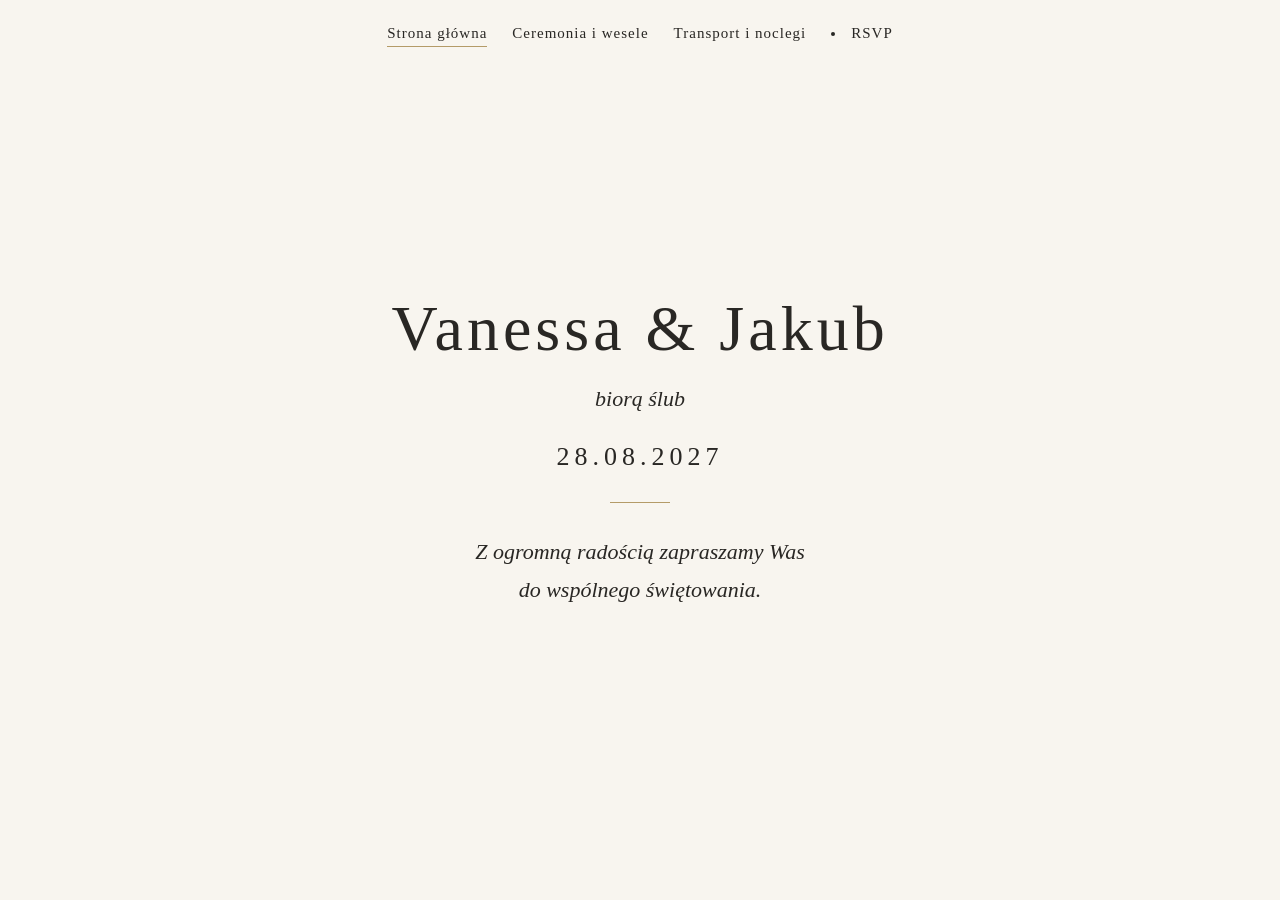
==== index.html @ fadaa8fa "Update index.html" ====
<!DOCTYPE html>
<html lang="pl">
<head>
  
    <meta charset="UTF-8">
    <meta name="viewport" content="width=device-width, initial-scale=1.0">
    <title>Vanessa &amp; Jakub | Biorą ślub!</title>

    <style>
        body {
            margin: 0;
            min-height: 100vh;
            display: flex;
            justify-content: center;
            align-items: center;
            background: #f8f5ef;
            color: #292724;
            font-family: Georgia, serif;
            text-align: center;
        }

        .menu {
            position: fixed;
            top: 25px;
            left: 0;
            right: 0;
            display: flex;
            justify-content: center;
            gap: 25px;
            font-size: 15px;
            letter-spacing: 1px;
        }

        .menu a {
            color: #292724;
            text-decoration: none;
            border-bottom: 1px solid transparent;
            padding-bottom: 4px;
        }

        .menu a:hover,
        .menu a.active {
            border-bottom-color: #b49b68;
        }

        .welcome {
            padding: 40px;
        }

        .names {
            margin: 0;
            font-size: 64px;
            font-weight: normal;
            letter-spacing: 4px;
        }

        .subtitle {
            margin-top: 20px;
            font-size: 22px;
            font-style: italic;
        }

        .date {
            margin-top: 30px;
            font-size: 26px;
            letter-spacing: 5px;
        }

        .message {
            margin: 20px auto 0;
            max-width: 500px;
            font-size: 22px;
            font-style: italic;
            line-height: 1.7;
        }

        .line {
            width: 60px;
            height: 1px;
            margin: 30px auto;
            background: #b49b68;
        }

        @media (max-width: 600px) {
            .menu {
                top: 18px;
                gap: 15px;
                font-size: 12px;
            }

            .welcome {
                padding: 30px 20px;
            }

            .names {
                font-size: 42px;
                letter-spacing: 2px;
            }

            .date {
                font-size: 21px;
                letter-spacing: 3px;
            }

            .subtitle,
            .message {
                font-size: 20px;
            }
        }
    </style>
</head>

<body>
    <nav class="menu">
        <a href="index.html" class="active">Strona główna</a>
        <a href="ceremonia-wesele.html">Ceremonia i wesele</a>
       <a href="transport-i-noclegi.html">Transport i noclegi</a>
      <li><a href="rsvp.html">RSVP</a></li>
    </nav>

    <main class="welcome">
        <h1 class="names">Vanessa &amp; Jakub</h1>

        <p class="subtitle">biorą ślub</p>

        <p class="date">28.08.2027</p>

        <div class="line"></div>

        <p class="message">
            Z ogromną radością zapraszamy Was<br>
            do wspólnego świętowania.
        </p>
    </main>
</body>
</html>
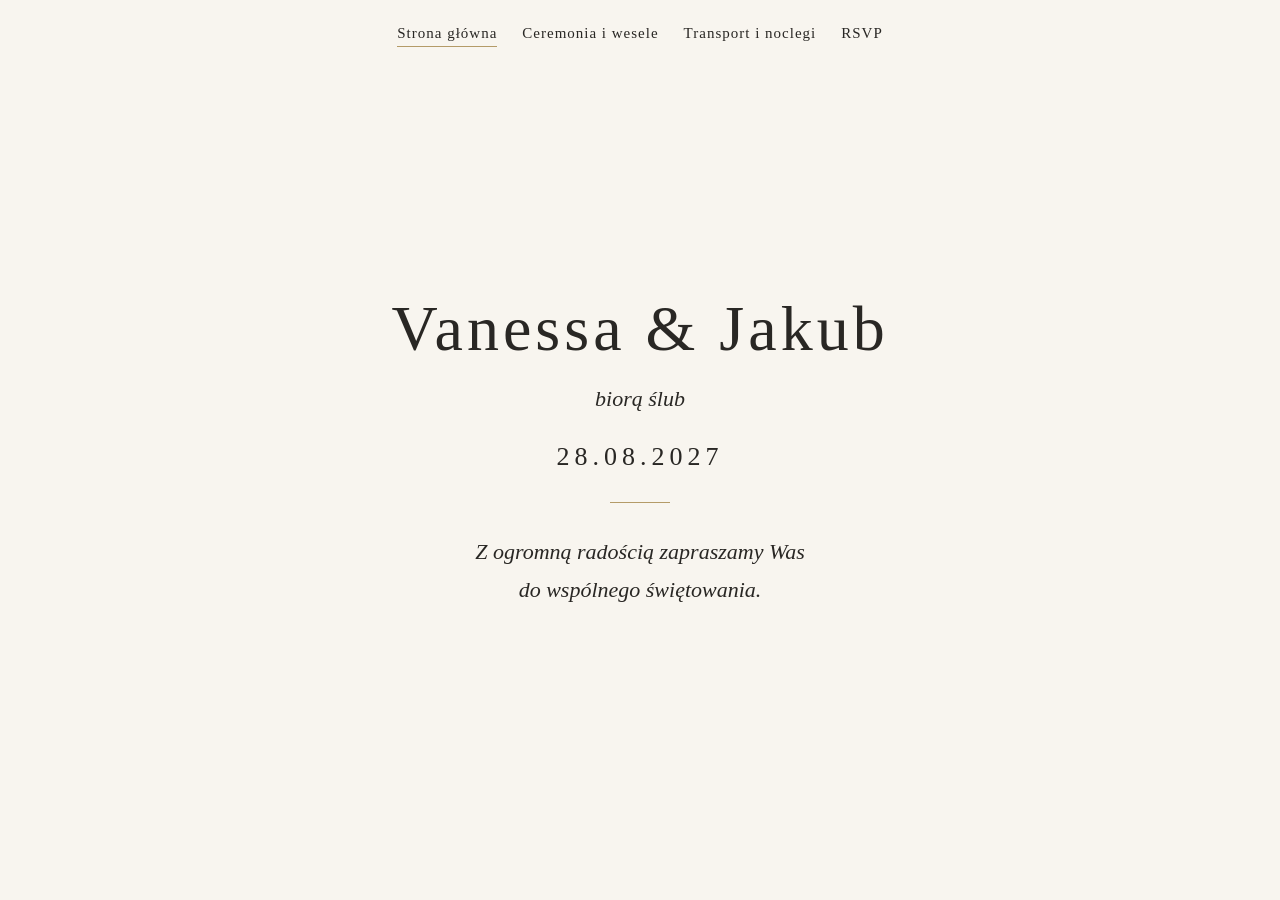
==== commit 8d893b75: "Refactor HTML structure and link stylesheet" ====
--- a/index.html
+++ b/index.html
@@ -1,129 +1,38 @@
 <!DOCTYPE html>
 <html lang="pl">
+
 <head>
-  
     <meta charset="UTF-8">
     <meta name="viewport" content="width=device-width, initial-scale=1.0">
-    <title>Vanessa &amp; Jakub | Biorą ślub!</title>
 
-    <style>
-        body {
-            margin: 0;
-            min-height: 100vh;
-            display: flex;
-            justify-content: center;
-            align-items: center;
-            background: #f8f5ef;
-            color: #292724;
-            font-family: Georgia, serif;
-            text-align: center;
-        }
+    <title>Vanessa & Jakub | Biorą ślub!</title>
 
-        .menu {
-            position: fixed;
-            top: 25px;
-            left: 0;
-            right: 0;
-            display: flex;
-            justify-content: center;
-            gap: 25px;
-            font-size: 15px;
-            letter-spacing: 1px;
-        }
-
-        .menu a {
-            color: #292724;
-            text-decoration: none;
-            border-bottom: 1px solid transparent;
-            padding-bottom: 4px;
-        }
-
-        .menu a:hover,
-        .menu a.active {
-            border-bottom-color: #b49b68;
-        }
-
-        .welcome {
-            padding: 40px;
-        }
-
-        .names {
-            margin: 0;
-            font-size: 64px;
-            font-weight: normal;
-            letter-spacing: 4px;
-        }
-
-        .subtitle {
-            margin-top: 20px;
-            font-size: 22px;
-            font-style: italic;
-        }
-
-        .date {
-            margin-top: 30px;
-            font-size: 26px;
-            letter-spacing: 5px;
-        }
-
-        .message {
-            margin: 20px auto 0;
-            max-width: 500px;
-            font-size: 22px;
-            font-style: italic;
-            line-height: 1.7;
-        }
-
-        .line {
-            width: 60px;
-            height: 1px;
-            margin: 30px auto;
-            background: #b49b68;
-        }
-
-        @media (max-width: 600px) {
-            .menu {
-                top: 18px;
-                gap: 15px;
-                font-size: 12px;
-            }
-
-            .welcome {
-                padding: 30px 20px;
-            }
-
-            .names {
-                font-size: 42px;
-                letter-spacing: 2px;
-            }
-
-            .date {
-                font-size: 21px;
-                letter-spacing: 3px;
-            }
-
-            .subtitle,
-            .message {
-                font-size: 20px;
-            }
-        }
-    </style>
+    <link rel="stylesheet" href="style.css">
 </head>
 
-<body>
+<body class="home-page">
+
     <nav class="menu">
         <a href="index.html" class="active">Strona główna</a>
         <a href="ceremonia-wesele.html">Ceremonia i wesele</a>
-       <a href="transport-i-noclegi.html">Transport i noclegi</a>
-      <li><a href="rsvp.html">RSVP</a></li>
+        <a href="transport-i-noclegi.html">Transport i noclegi</a>
+        <a href="rsvp.html">RSVP</a>
     </nav>
 
+
     <main class="welcome">
-        <h1 class="names">Vanessa &amp; Jakub</h1>
 
-        <p class="subtitle">biorą ślub</p>
+        <h1 class="names">
+            Vanessa & Jakub
+        </h1>
 
-        <p class="date">28.08.2027</p>
+        <p class="subtitle">
+            biorą ślub
+        </p>
+
+        <p class="date">
+            28.08.2027
+        </p>
 
         <div class="line"></div>
 
@@ -131,6 +40,8 @@
             Z ogromną radością zapraszamy Was<br>
             do wspólnego świętowania.
         </p>
+
     </main>
+
 </body>
 </html>
--- a/style.css
+++ b/style.css
@@ -0,0 +1,375 @@
+/* =========================
+   USTAWIENIA GŁÓWNE
+   ========================= */
+
+* {
+    box-sizing: border-box;
+}
+
+body {
+    margin: 0;
+    min-height: 100vh;
+    background: #f8f5ef;
+    color: #292724;
+    font-family: Georgia, serif;
+}
+
+
+/* =========================
+   MENU
+   ========================= */
+
+.menu {
+    position: fixed;
+    top: 25px;
+    left: 0;
+    right: 0;
+
+    display: flex;
+    justify-content: center;
+    align-items: center;
+    gap: 25px;
+
+    font-size: 15px;
+    letter-spacing: 1px;
+
+    z-index: 100;
+}
+
+.menu a {
+    color: #292724;
+    text-decoration: none;
+
+    border-bottom: 1px solid transparent;
+
+    padding-bottom: 4px;
+
+    transition: border-color 0.2s ease;
+}
+
+.menu a:hover,
+.menu a.active {
+    border-bottom-color: #b49b68;
+}
+
+
+/* =========================
+   STRONA GŁÓWNA
+   ========================= */
+
+.home-page {
+    min-height: 100vh;
+
+    display: flex;
+    justify-content: center;
+    align-items: center;
+
+    text-align: center;
+}
+
+.welcome {
+    padding: 40px;
+}
+
+.names {
+    margin: 0;
+
+    font-size: 64px;
+    font-weight: normal;
+    letter-spacing: 4px;
+}
+
+.subtitle {
+    margin-top: 20px;
+
+    font-size: 22px;
+    font-style: italic;
+}
+
+.date {
+    margin-top: 30px;
+
+    font-size: 26px;
+    letter-spacing: 5px;
+}
+
+.message {
+    margin: 20px auto 0;
+
+    max-width: 500px;
+
+    font-size: 22px;
+    font-style: italic;
+    line-height: 1.7;
+}
+
+.line {
+    width: 60px;
+    height: 1px;
+
+    margin: 30px auto;
+
+    background: #b49b68;
+}
+
+
+/* =========================
+   WSPÓLNY UKŁAD PODSTRON
+   ========================= */
+
+.page {
+    min-height: 100vh;
+
+    padding: 120px 25px 70px;
+
+    text-align: center;
+}
+
+.content {
+    max-width: 850px;
+
+    margin: 0 auto;
+}
+
+.page-title {
+    margin: 0;
+
+    font-size: 44px;
+    font-weight: normal;
+    letter-spacing: 2px;
+}
+
+.page-subtitle {
+    margin-top: 15px;
+
+    font-size: 19px;
+    font-style: italic;
+
+    line-height: 1.7;
+}
+
+.gold-line {
+    width: 60px;
+    height: 1px;
+
+    margin: 30px auto 40px;
+
+    background: #b49b68;
+}
+
+
+/* =========================
+   SEKCJE
+   ========================= */
+
+.section {
+    margin: 45px auto;
+}
+
+.section h2 {
+    margin-bottom: 15px;
+
+    font-size: 27px;
+    font-weight: normal;
+    letter-spacing: 1px;
+}
+
+.section p {
+    max-width: 650px;
+
+    margin: 10px auto;
+
+    font-size: 18px;
+    line-height: 1.8;
+}
+
+
+/* =========================
+   KARTY / INFORMACJE
+   ========================= */
+
+.info-box {
+    max-width: 650px;
+
+    margin: 25px auto;
+    padding: 25px;
+
+    border: 1px solid #ded7c9;
+
+    background: rgba(255, 255, 255, 0.25);
+}
+
+.info-box h3 {
+    margin-top: 0;
+
+    font-size: 21px;
+    font-weight: normal;
+}
+
+.info-box p {
+    margin-bottom: 0;
+}
+
+
+/* =========================
+   LINKI NA PODSTRONACH
+   ========================= */
+
+.content a {
+    color: #292724;
+
+    text-decoration: none;
+
+    border-bottom: 1px solid #b49b68;
+}
+
+.content a:hover {
+    color: #8e784e;
+}
+
+
+/* =========================
+   RSVP
+   ========================= */
+
+.rsvp-form {
+    max-width: 600px;
+
+    margin: 0 auto;
+
+    text-align: left;
+}
+
+.rsvp-form label {
+    display: block;
+
+    margin-top: 20px;
+    margin-bottom: 7px;
+
+    font-size: 16px;
+}
+
+.rsvp-form input,
+.rsvp-form textarea,
+.rsvp-form select {
+    width: 100%;
+
+    padding: 12px;
+
+    border: 1px solid #d5cdbf;
+    border-radius: 0;
+
+    background: #fffdf9;
+
+    color: #292724;
+
+    font-family: Georgia, serif;
+    font-size: 16px;
+}
+
+.rsvp-form textarea {
+    min-height: 120px;
+
+    resize: vertical;
+}
+
+.rsvp-form button {
+    display: block;
+
+    margin: 30px auto 0;
+
+    padding: 12px 30px;
+
+    border: 1px solid #b49b68;
+
+    background: transparent;
+
+    color: #292724;
+
+    font-family: Georgia, serif;
+    font-size: 16px;
+
+    cursor: pointer;
+
+    transition: 0.2s ease;
+}
+
+.rsvp-form button:hover {
+    background: #b49b68;
+    color: #fff;
+}
+
+
+/* =========================
+   ZDJĘCIA
+   ========================= */
+
+.photo {
+    width: 100%;
+    max-width: 700px;
+
+    display: block;
+
+    margin: 30px auto;
+
+    height: auto;
+}
+
+
+/* =========================
+   TELEFONY
+   ========================= */
+
+@media (max-width: 600px) {
+
+    .menu {
+        top: 18px;
+
+        gap: 12px;
+
+        padding: 0 10px;
+
+        font-size: 11px;
+
+        letter-spacing: 0.5px;
+    }
+
+    .page {
+        padding: 105px 20px 50px;
+    }
+
+    .welcome {
+        padding: 30px 20px;
+    }
+
+    .names {
+        font-size: 42px;
+        letter-spacing: 2px;
+    }
+
+    .date {
+        font-size: 21px;
+        letter-spacing: 3px;
+    }
+
+    .subtitle,
+    .message {
+        font-size: 20px;
+    }
+
+    .page-title {
+        font-size: 34px;
+    }
+
+    .page-subtitle {
+        font-size: 17px;
+    }
+
+    .section h2 {
+        font-size: 24px;
+    }
+
+    .section p {
+        font-size: 17px;
+    }
+}
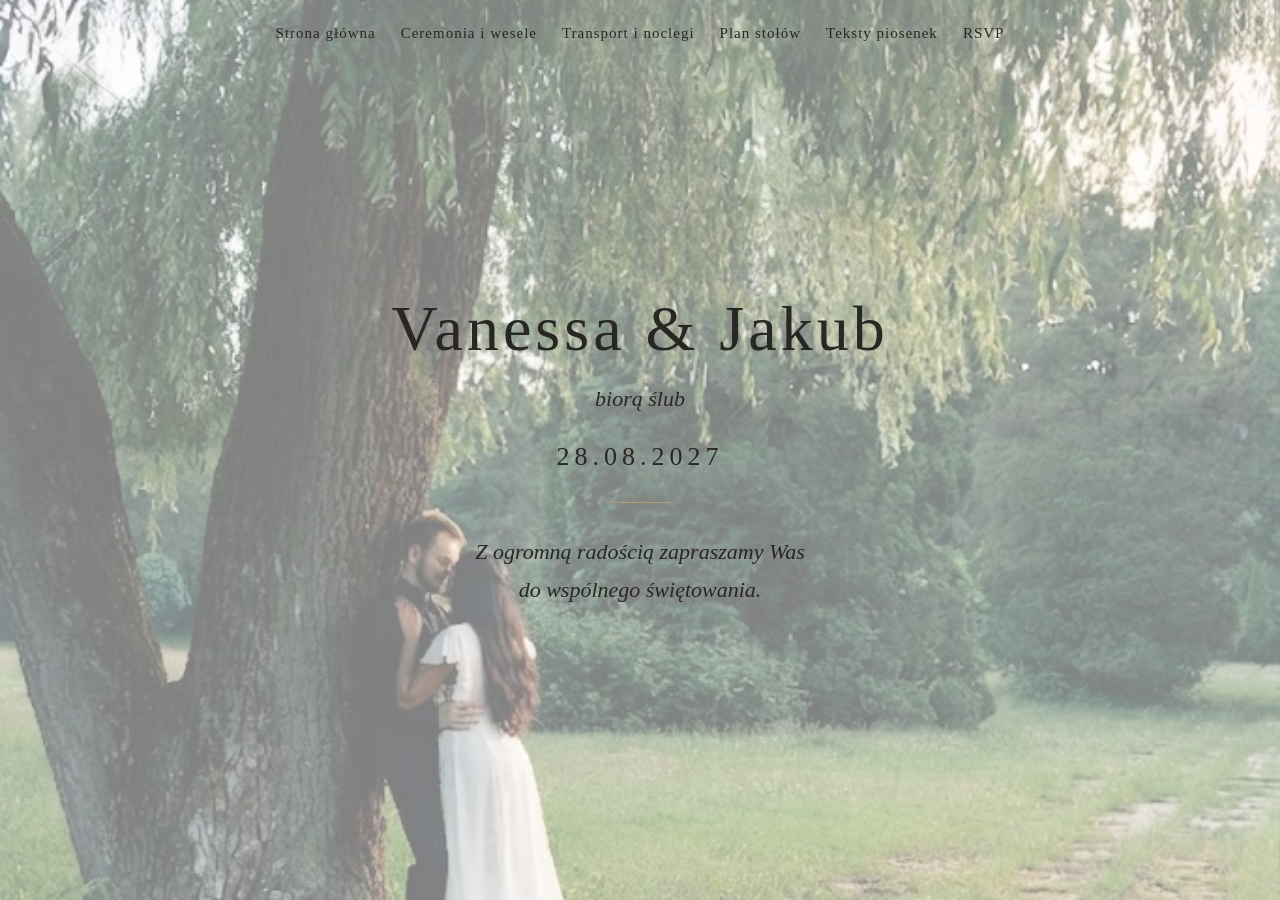
==== commit d6e0a8bc: "Update index.html" ====
--- a/index.html
+++ b/index.html
@@ -12,12 +12,14 @@
 
 <body class="home-page">
 
-    <nav class="menu">
-        <a href="index.html" class="active">Strona główna</a>
-        <a href="ceremonia-wesele.html">Ceremonia i wesele</a>
-        <a href="transport-i-noclegi.html">Transport i noclegi</a>
-        <a href="rsvp.html">RSVP</a>
-    </nav>
+   <nav class="menu">
+    <a href="index.html">Strona główna</a>
+    <a href="ceremonia-wesele.html">Ceremonia i wesele</a>
+    <a href="transport-i-noclegi.html">Transport i noclegi</a>
+    <a href="plan-stolow.html">Plan stołów</a>
+    <a href="teksty-piosenek.html">Teksty piosenek</a>
+    <a href="rsvp.html">RSVP</a>
+</nav>
 
 
     <main class="welcome">
--- a/style.css
+++ b/style.css
@@ -1,3 +1,5 @@
+/* =========================
+CSS
 /* =========================
    USTAWIENIA GŁÓWNE
    ========================= */
@@ -12,6 +14,21 @@
     background: #f8f5ef;
     color: #292724;
     font-family: Georgia, serif;
+}
+
+body.home-page {
+    /* 
+        Biała półprzezroczysta nakładka (50%) połączona ze zdjęciem tła.
+        Jeśli chcesz zmienić moc nakładki, zmień "0.5" na mniejszą (np. 0.3) lub większą (np. 0.7) wartość.
+    */
+    background-image: linear-gradient(rgba(255, 255, 255, 0.5), rgba(255, 255, 255, 0.5)), url('tlo.jpg');
+    
+    background-size: cover;
+    background-position: center;
+    background-repeat: no-repeat;
+    background-attachment: fixed;
+    min-height: 100vh;
+    margin: 0;
 }
 
 
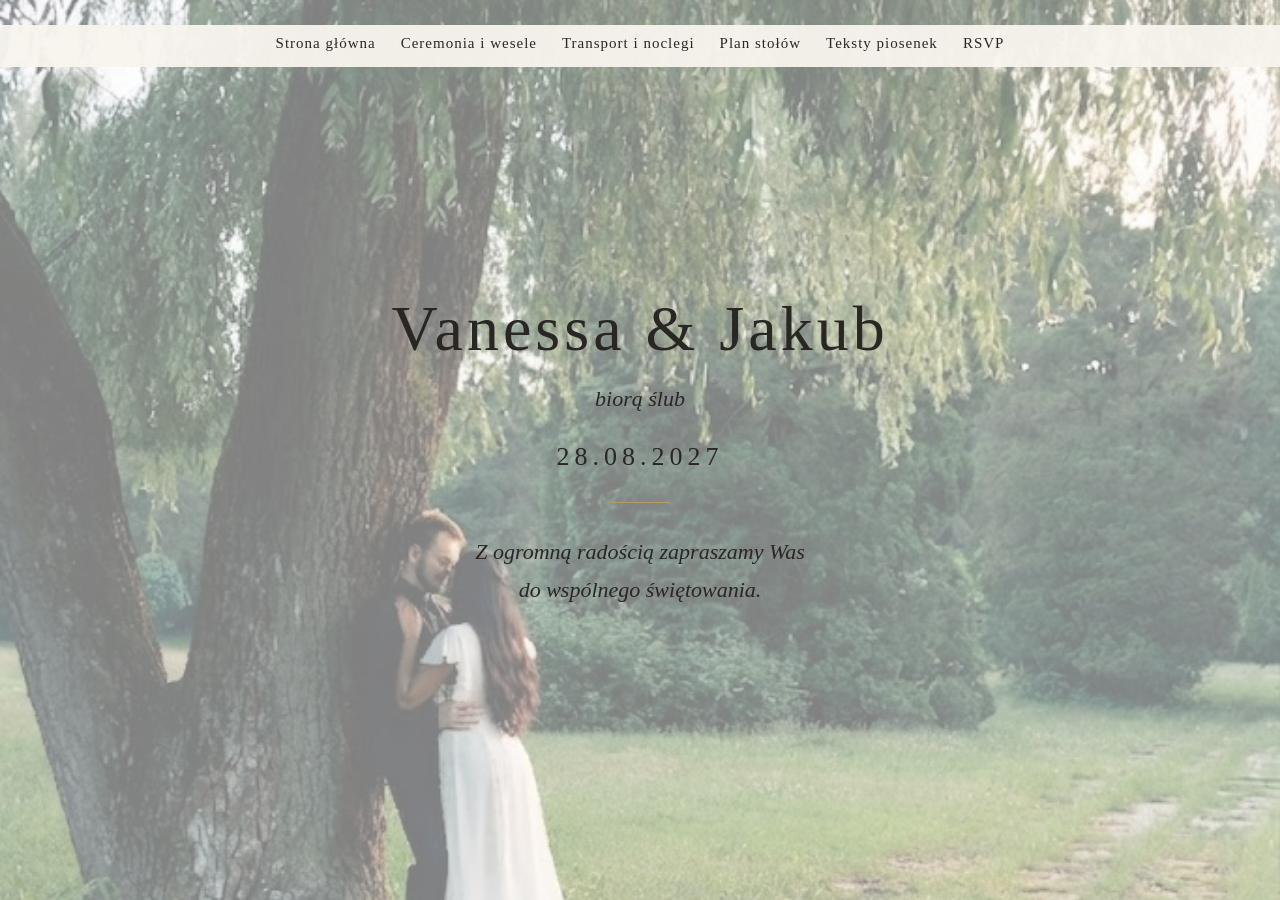
==== commit 2a5abf90: "Update index.html" ====
--- a/index.html
+++ b/index.html
@@ -10,7 +10,7 @@
     <link rel="stylesheet" href="style.css">
 </head>
 
-<body class="home-page">
+<body class="home-page bg-one">
 
    <nav class="menu">
     <a href="index.html">Strona główna</a>
@@ -20,7 +20,6 @@
     <a href="teksty-piosenek.html">Teksty piosenek</a>
     <a href="rsvp.html">RSVP</a>
 </nav>
-
 
     <main class="welcome">
 
--- a/style.css
+++ b/style.css
@@ -1,5 +1,3 @@
-/* =========================
-CSS
 /* =========================
    USTAWIENIA GŁÓWNE
    ========================= */
@@ -16,13 +14,9 @@
     font-family: Georgia, serif;
 }
 
-body.home-page {
-    /* 
-        Biała półprzezroczysta nakładka (50%) połączona ze zdjęciem tła.
-        Jeśli chcesz zmienić moc nakładki, zmień "0.5" na mniejszą (np. 0.3) lub większą (np. 0.7) wartość.
-    */
+/* Zmienne tła: tło nr 1 (tlo.jpg) */
+body.bg-one {
     background-image: linear-gradient(rgba(255, 255, 255, 0.5), rgba(255, 255, 255, 0.5)), url('tlo.jpg');
-    
     background-size: cover;
     background-position: center;
     background-repeat: no-repeat;
@@ -31,6 +25,17 @@
     margin: 0;
 }
 
+/* Zmienne tła: tło nr 2 (tlo2.jpg) */
+body.bg-two {
+    background-image: linear-gradient(rgba(248, 245, 239, 0.85), rgba(248, 245, 239, 0.85)), url('tlo2.jpg');
+    background-size: cover;
+    background-position: center;
+    background-repeat: no-repeat;
+    background-attachment: fixed;
+    min-height: 100vh;
+    margin: 0;
+}
+
 
 /* =========================
    MENU
@@ -45,10 +50,13 @@
     display: flex;
     justify-content: center;
     align-items: center;
+    flex-wrap: nowrap; /* Zapobiega łamaniu się linii w menu */
     gap: 25px;
 
     font-size: 15px;
     letter-spacing: 1px;
+    padding: 10px 20px;
+    background: rgba(248, 245, 239, 0.95); /* Lekkie tło paska menu dla czytelności */
 
     z-index: 100;
 }
@@ -56,6 +64,7 @@
 .menu a {
     color: #292724;
     text-decoration: none;
+    white-space: nowrap;
 
     border-bottom: 1px solid transparent;
 
@@ -291,6 +300,7 @@
 }
 
 .rsvp-form button {
+    box-sizing: border-box;
     display: block;
 
     margin: 30px auto 0;
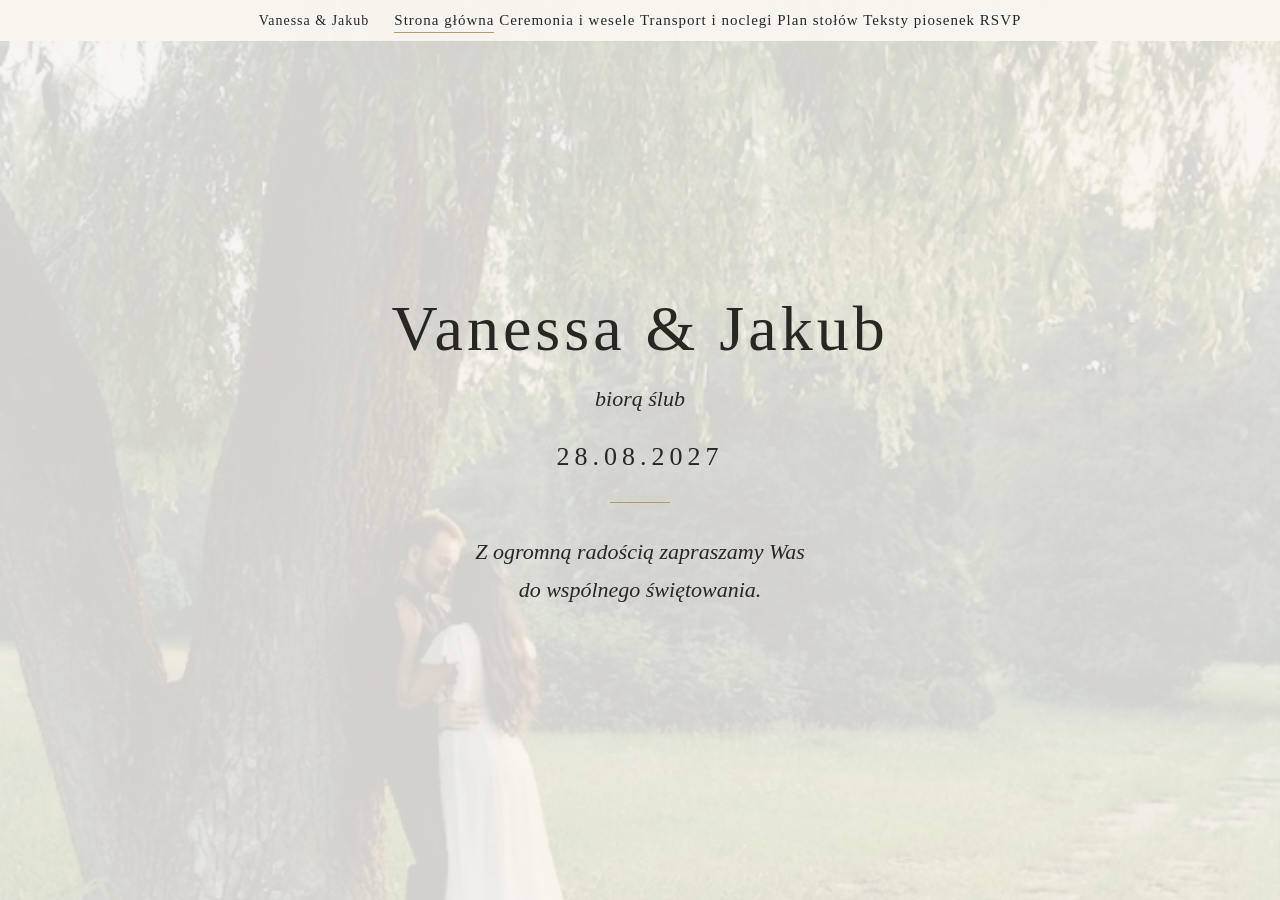
==== commit 27f5c21f: "Update index.html" ====
--- a/index.html
+++ b/index.html
@@ -13,12 +13,16 @@
 <body class="home-page bg-one">
 
    <nav class="menu">
-    <a href="index.html">Strona główna</a>
-    <a href="ceremonia-wesele.html">Ceremonia i wesele</a>
-    <a href="transport-i-noclegi.html">Transport i noclegi</a>
-    <a href="plan-stolow.html">Plan stołów</a>
-    <a href="teksty-piosenek.html">Teksty piosenek</a>
-    <a href="rsvp.html">RSVP</a>
+    <span style="font-size: 14px; letter-spacing: 1px;">Vanessa &amp; Jakub</span>
+    <button class="menu-toggle" onclick="toggleMenu()">&#9776;</button>
+    <div class="menu-links">
+        <a href="index.html" class="active">Strona główna</a>
+        <a href="ceremonia-wesele.html">Ceremonia i wesele</a>
+        <a href="transport-i-noclegi.html">Transport i noclegi</a>
+        <a href="plan-stolow.html">Plan stołów</a>
+        <a href="teksty-piosenek.html">Teksty piosenek</a>
+        <a href="rsvp.html">RSVP</a>
+    </div>
 </nav>
 
     <main class="welcome">
--- a/style.css
+++ b/style.css
@@ -16,7 +16,7 @@
 
 /* Zmienne tła: tło nr 1 (tlo.jpg) */
 body.bg-one {
-    background-image: linear-gradient(rgba(255, 255, 255, 0.5), rgba(255, 255, 255, 0.5)), url('tlo.jpg');
+    background-image: linear-gradient(rgba(248, 245, 239, 0.85), rgba(248, 245, 239, 0.85)), url('tlo.jpg');
     background-size: cover;
     background-position: center;
     background-repeat: no-repeat;
@@ -41,22 +41,26 @@
    MENU
    ========================= */
 
+/* =========================
+   MENU
+   ========================= */
+
 .menu {
     position: fixed;
-    top: 25px;
+    top: 0;
     left: 0;
-    right: 0;
+    width: 100vw;
+    box-sizing: border-box;
 
     display: flex;
     justify-content: center;
     align-items: center;
-    flex-wrap: nowrap; /* Zapobiega łamaniu się linii w menu */
     gap: 25px;
 
     font-size: 15px;
     letter-spacing: 1px;
-    padding: 10px 20px;
-    background: rgba(248, 245, 239, 0.95); /* Lekkie tło paska menu dla czytelności */
+    padding: 12px 20px;
+    background: rgba(248, 245, 239, 0.98);
 
     z-index: 100;
 }
@@ -65,17 +69,25 @@
     color: #292724;
     text-decoration: none;
     white-space: nowrap;
-
     border-bottom: 1px solid transparent;
-
     padding-bottom: 4px;
-
     transition: border-color 0.2s ease;
 }
 
 .menu a:hover,
 .menu a.active {
     border-bottom-color: #b49b68;
+}
+
+/* Przycisk hamburgera (ukryty na komputerach) */
+.menu-toggle {
+    display: none;
+    background: none;
+    border: none;
+    font-size: 24px;
+    color: #292724;
+    cursor: pointer;
+    padding: 5px;
 }
 
 
@@ -343,26 +355,46 @@
 }
 
 
-/* =========================
-   TELEFONY
-   ========================= */
-
-@media (max-width: 600px) {
+
+
+/* =========================
+   TELEFONY (Menu rozwijane)
+   ========================= */
+
+@media (max-width: 768px) {
 
     .menu {
-        top: 18px;
-
-        gap: 12px;
-
-        padding: 0 10px;
-
-        font-size: 11px;
-
-        letter-spacing: 0.5px;
+        justify-content: space-between;
+        padding: 12px 20px;
+    }
+
+    /* Ukrywamy linki domyślnie na telefonie */
+    .menu-links {
+        display: none;
+        position: absolute;
+        top: 100%;
+        left: 0;
+        width: 100%;
+        background: rgba(248, 245, 239, 0.98);
+        flex-direction: column;
+        align-items: center;
+        gap: 15px;
+        padding: 20px 0;
+        box-shadow: 0 4px 6px rgba(0,0,0,0.05);
+        border-top: 1px solid #e3dec9;
+    }
+
+    /* Klasa dodawana przez JavaScript, gdy menu jest otwarte */
+    .menu-links.active {
+        display: flex;
+    }
+
+    .menu-toggle {
+        display: block;
     }
 
     .page {
-        padding: 105px 20px 50px;
+        padding: 100px 20px 50px;
     }
 
     .welcome {
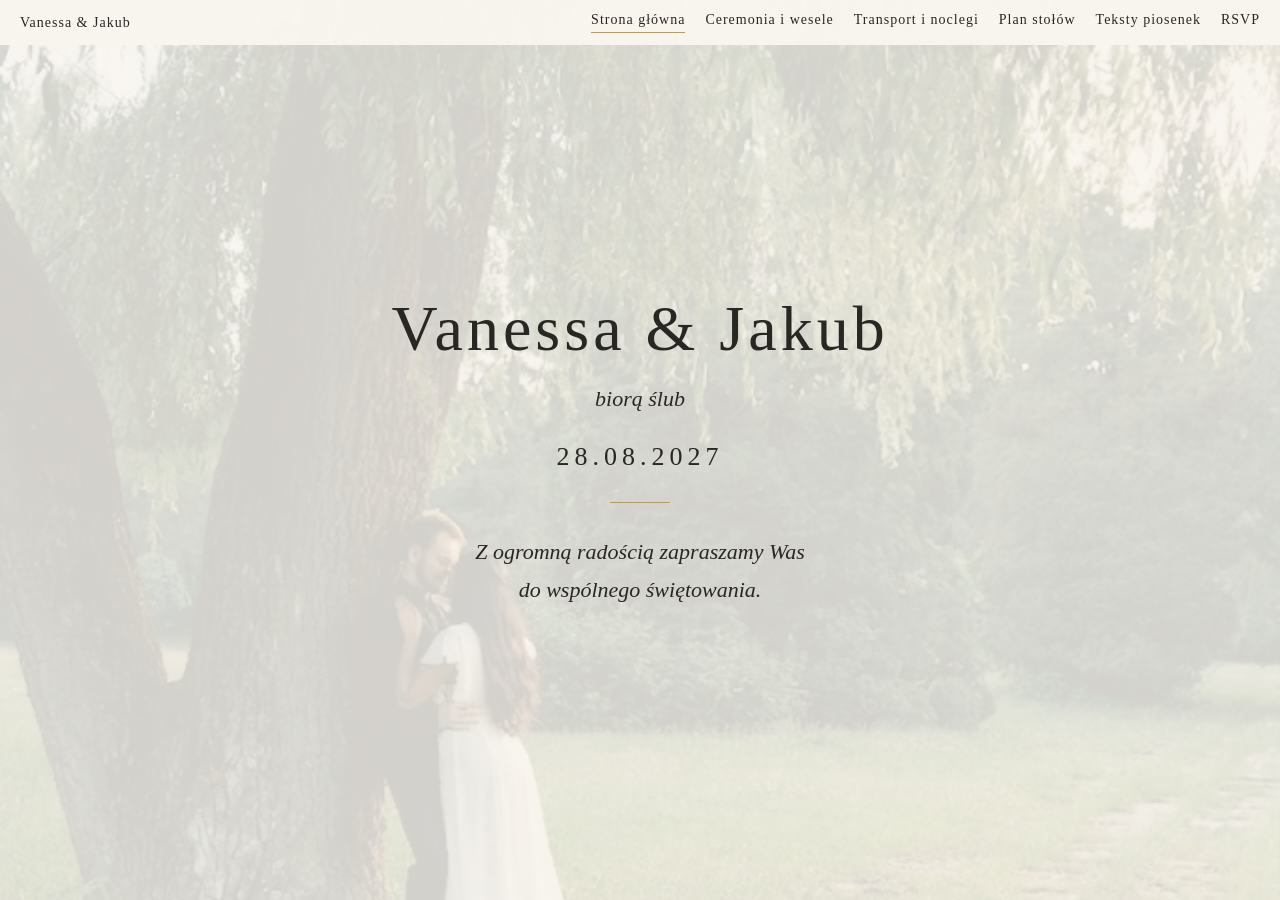
==== commit b4e5806a: "Update index.html" ====
--- a/index.html
+++ b/index.html
@@ -4,29 +4,182 @@
 <head>
     <meta charset="UTF-8">
     <meta name="viewport" content="width=device-width, initial-scale=1.0">
-
     <title>Vanessa & Jakub | Biorą ślub!</title>
-
-    <link rel="stylesheet" href="style.css">
+    <style>
+        /* Styl dla tła ze zdjęciem tlo.jpg */
+        body {
+            margin: 0;
+            min-height: 100vh;
+            font-family: Georgia, serif;
+            color: #292724;
+            background: linear-gradient(rgba(248, 245, 239, 0.85), rgba(248, 245, 239, 0.85)), url('tlo.jpg');
+            background-size: cover;
+            background-position: center;
+            background-attachment: fixed;
+            background-repeat: no-repeat;
+        }
+
+        /* Styl menu głównego */
+        .menu {
+            position: fixed;
+            top: 0;
+            left: 0;
+            width: 100vw;
+            box-sizing: border-box;
+            display: flex;
+            justify-content: space-between;
+            align-items: center;
+            font-size: 14px;
+            letter-spacing: 1px;
+            padding: 12px 20px;
+            background: rgba(248, 245, 239, 0.98);
+            z-index: 100;
+        }
+
+        .menu-brand {
+            font-weight: normal;
+        }
+
+        .menu-links {
+            display: flex;
+            gap: 20px;
+            align-items: center;
+        }
+
+        .menu a {
+            color: #292724;
+            text-decoration: none;
+            white-space: nowrap;
+            border-bottom: 1px solid transparent;
+            padding-bottom: 4px;
+            transition: border-bottom-color 0.3s;
+        }
+
+        .menu a:hover,
+        .menu a.active {
+            border-bottom-color: #b49b68;
+        }
+
+        .menu-toggle {
+            display: none;
+            background: none;
+            border: none;
+            font-size: 24px;
+            color: #292724;
+            cursor: pointer;
+            padding: 0;
+        }
+
+        /* Układ strony głównej */
+        .home-page {
+            min-height: 100vh;
+            display: flex;
+            justify-content: center;
+            align-items: center;
+            text-align: center;
+        }
+
+        .welcome {
+            padding: 40px;
+        }
+
+        .names {
+            margin: 0;
+            font-size: 64px;
+            font-weight: normal;
+            letter-spacing: 4px;
+        }
+
+        .subtitle {
+            margin-top: 20px;
+            font-size: 22px;
+            font-style: italic;
+        }
+
+        .date {
+            margin-top: 30px;
+            font-size: 26px;
+            letter-spacing: 5px;
+        }
+
+        .message {
+            margin: 20px auto 0;
+            max-width: 500px;
+            font-size: 22px;
+            font-style: italic;
+            line-height: 1.7;
+        }
+
+        .line {
+            width: 60px;
+            height: 1px;
+            margin: 30px auto;
+            background: #b49b68;
+        }
+
+        /* Styl dla urządzeń mobilnych (RWD) */
+        @media (max-width: 768px) {
+            .menu {
+                padding: 12px 20px;
+            }
+
+            .menu-toggle {
+                display: block;
+            }
+
+            .menu-links {
+                display: none;
+                position: absolute;
+                top: 100%;
+                left: 0;
+                width: 100%;
+                background: rgba(248, 245, 239, 0.98);
+                flex-direction: column;
+                align-items: center;
+                gap: 15px;
+                padding: 20px 0;
+                box-shadow: 0 4px 6px rgba(0,0,0,0.05);
+                border-top: 1px solid #e3dec9;
+            }
+
+            .menu-links.active {
+                display: flex;
+            }
+
+            .names {
+                font-size: 42px;
+                letter-spacing: 2px;
+            }
+
+            .date {
+                font-size: 21px;
+                letter-spacing: 3px;
+            }
+
+            .subtitle,
+            .message {
+                font-size: 20px;
+            }
+        }
+    </style>
 </head>
 
-<body class="home-page bg-one">
-
-   <nav class="menu">
-    <span style="font-size: 14px; letter-spacing: 1px;">Vanessa &amp; Jakub</span>
-    <button class="menu-toggle" onclick="toggleMenu()">&#9776;</button>
-    <div class="menu-links">
-        <a href="index.html" class="active">Strona główna</a>
-        <a href="ceremonia-wesele.html">Ceremonia i wesele</a>
-        <a href="transport-i-noclegi.html">Transport i noclegi</a>
-        <a href="plan-stolow.html">Plan stołów</a>
-        <a href="teksty-piosenek.html">Teksty piosenek</a>
-        <a href="rsvp.html">RSVP</a>
-    </div>
-</nav>
+<body class="home-page">
+
+    <nav class="menu">
+        <span class="menu-brand">Vanessa &amp; Jakub</span>
+        <button class="menu-toggle" onclick="toggleMenu()" aria-label="Menu">&#9776;</button>
+        <div class="menu-links">
+            <a href="index.html" class="active">Strona główna</a>
+            <a href="ceremonia-wesele.html">Ceremonia i wesele</a>
+            <a href="transport-i-noclegi.html">Transport i noclegi</a>
+            <a href="plan-stolow.html">Plan stołów</a>
+            <a href="teksty-piosenek.html">Teksty piosenek</a>
+            <a href="rsvp.html">RSVP</a>
+        </div>
+    </nav>
 
     <main class="welcome">
-
         <h1 class="names">
             Vanessa & Jakub
         </h1>
@@ -45,8 +198,14 @@
             Z ogromną radością zapraszamy Was<br>
             do wspólnego świętowania.
         </p>
-
     </main>
+
+    <script>
+        function toggleMenu() {
+            const links = document.querySelector('.menu-links');
+            links.classList.toggle('active');
+        }
+    </script>
 
 </body>
 </html>
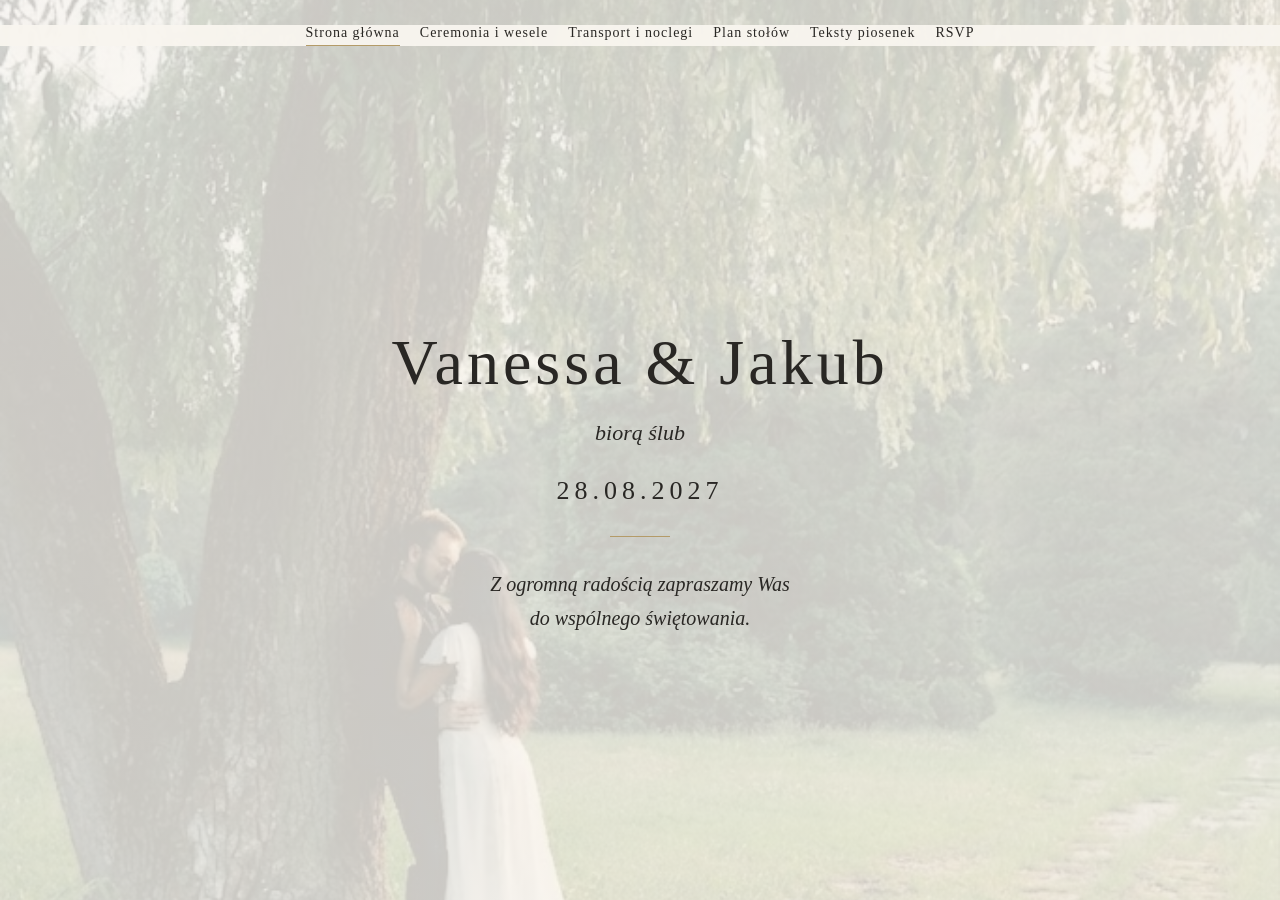
==== commit 160bc03b: "Update index.html" ====
--- a/index.html
+++ b/index.html
@@ -1,211 +1 @@
-<!DOCTYPE html>
-<html lang="pl">
-
-<head>
-    <meta charset="UTF-8">
-    <meta name="viewport" content="width=device-width, initial-scale=1.0">
-    <title>Vanessa & Jakub | Biorą ślub!</title>
-    <style>
-        /* Styl dla tła ze zdjęciem tlo.jpg */
-        body {
-            margin: 0;
-            min-height: 100vh;
-            font-family: Georgia, serif;
-            color: #292724;
-            background: linear-gradient(rgba(248, 245, 239, 0.85), rgba(248, 245, 239, 0.85)), url('tlo.jpg');
-            background-size: cover;
-            background-position: center;
-            background-attachment: fixed;
-            background-repeat: no-repeat;
-        }
-
-        /* Styl menu głównego */
-        .menu {
-            position: fixed;
-            top: 0;
-            left: 0;
-            width: 100vw;
-            box-sizing: border-box;
-            display: flex;
-            justify-content: space-between;
-            align-items: center;
-            font-size: 14px;
-            letter-spacing: 1px;
-            padding: 12px 20px;
-            background: rgba(248, 245, 239, 0.98);
-            z-index: 100;
-        }
-
-        .menu-brand {
-            font-weight: normal;
-        }
-
-        .menu-links {
-            display: flex;
-            gap: 20px;
-            align-items: center;
-        }
-
-        .menu a {
-            color: #292724;
-            text-decoration: none;
-            white-space: nowrap;
-            border-bottom: 1px solid transparent;
-            padding-bottom: 4px;
-            transition: border-bottom-color 0.3s;
-        }
-
-        .menu a:hover,
-        .menu a.active {
-            border-bottom-color: #b49b68;
-        }
-
-        .menu-toggle {
-            display: none;
-            background: none;
-            border: none;
-            font-size: 24px;
-            color: #292724;
-            cursor: pointer;
-            padding: 0;
-        }
-
-        /* Układ strony głównej */
-        .home-page {
-            min-height: 100vh;
-            display: flex;
-            justify-content: center;
-            align-items: center;
-            text-align: center;
-        }
-
-        .welcome {
-            padding: 40px;
-        }
-
-        .names {
-            margin: 0;
-            font-size: 64px;
-            font-weight: normal;
-            letter-spacing: 4px;
-        }
-
-        .subtitle {
-            margin-top: 20px;
-            font-size: 22px;
-            font-style: italic;
-        }
-
-        .date {
-            margin-top: 30px;
-            font-size: 26px;
-            letter-spacing: 5px;
-        }
-
-        .message {
-            margin: 20px auto 0;
-            max-width: 500px;
-            font-size: 22px;
-            font-style: italic;
-            line-height: 1.7;
-        }
-
-        .line {
-            width: 60px;
-            height: 1px;
-            margin: 30px auto;
-            background: #b49b68;
-        }
-
-        /* Styl dla urządzeń mobilnych (RWD) */
-        @media (max-width: 768px) {
-            .menu {
-                padding: 12px 20px;
-            }
-
-            .menu-toggle {
-                display: block;
-            }
-
-            .menu-links {
-                display: none;
-                position: absolute;
-                top: 100%;
-                left: 0;
-                width: 100%;
-                background: rgba(248, 245, 239, 0.98);
-                flex-direction: column;
-                align-items: center;
-                gap: 15px;
-                padding: 20px 0;
-                box-shadow: 0 4px 6px rgba(0,0,0,0.05);
-                border-top: 1px solid #e3dec9;
-            }
-
-            .menu-links.active {
-                display: flex;
-            }
-
-            .names {
-                font-size: 42px;
-                letter-spacing: 2px;
-            }
-
-            .date {
-                font-size: 21px;
-                letter-spacing: 3px;
-            }
-
-            .subtitle,
-            .message {
-                font-size: 20px;
-            }
-        }
-    </style>
-</head>
-
-<body class="home-page">
-
-    <nav class="menu">
-        <span class="menu-brand">Vanessa &amp; Jakub</span>
-        <button class="menu-toggle" onclick="toggleMenu()" aria-label="Menu">&#9776;</button>
-        <div class="menu-links">
-            <a href="index.html" class="active">Strona główna</a>
-            <a href="ceremonia-wesele.html">Ceremonia i wesele</a>
-            <a href="transport-i-noclegi.html">Transport i noclegi</a>
-            <a href="plan-stolow.html">Plan stołów</a>
-            <a href="teksty-piosenek.html">Teksty piosenek</a>
-            <a href="rsvp.html">RSVP</a>
-        </div>
-    </nav>
-
-    <main class="welcome">
-        <h1 class="names">
-            Vanessa & Jakub
-        </h1>
-
-        <p class="subtitle">
-            biorą ślub
-        </p>
-
-        <p class="date">
-            28.08.2027
-        </p>
-
-        <div class="line"></div>
-
-        <p class="message">
-            Z ogromną radością zapraszamy Was<br>
-            do wspólnego świętowania.
-        </p>
-    </main>
-
-    <script>
-        function toggleMenu() {
-            const links = document.querySelector('.menu-links');
-            links.classList.toggle('active');
-        }
-    </script>
-
-</body>
-</html>
+<!DOCTYPE html> <html lang="pl"> <head> <meta charset="UTF-8"> <meta name="viewport" content="width=device-width, initial-scale=1.0"> <title>Vanessa &amp; Jakub | Biorą ślub!</title> <style> /* ========================= PODSTAWOWE USTAWIENIA ========================= */ html { scroll-behavior: smooth; } body { margin: 0; min-height: 100vh; background: #f8f5ef; color: #292724; font-family: Georgia, serif; } /* ========================= MENU ========================= */ .menu { position: fixed; top: 25px; left: 0; right: 0; display: flex; justify-content: center; flex-wrap: wrap; gap: 20px; font-size: 14px; letter-spacing: 1px; padding: 0 15px; background: rgba(248, 245, 239, 0.96); z-index: 100; } .menu a { color: #292724; text-decoration: none; border-bottom: 1px solid transparent; padding-bottom: 4px; transition: border-color 0.3s; } .menu a:hover, .menu a.active { border-bottom-color: #b49b68; } /* ========================= STRONA GŁÓWNA ========================= */ .home-page { min-height: 100vh; display: flex; justify-content: center; align-items: center; text-align: center; background: linear-gradient( rgba(248, 245, 239, 0.82), rgba(248, 245, 239, 0.82) ), url('tlo.jpg'); background-size: cover; background-position: center; background-attachment: fixed; background-repeat: no-repeat; } /* ========================= TREŚĆ POWITALNA ========================= */ .welcome { width: 100%; max-width: 800px; padding: 120px 20px 60px; box-sizing: border-box; } .names { margin: 0; font-size: 64px; font-weight: normal; letter-spacing: 4px; } .subtitle { margin-top: 20px; font-size: 22px; font-style: italic; } .date { margin-top: 30px; font-size: 26px; letter-spacing: 5px; } .line { width: 60px; height: 1px; margin: 30px auto; background: #b49b68; } .message { margin: 20px auto 0; max-width: 500px; font-size: 20px; font-style: italic; line-height: 1.7; } /* ========================= TELEFONY ========================= */ @media (max-width: 768px) { .menu { top: 20px; gap: 12px; font-size: 13px; padding: 0 10px; } .welcome { padding: 120px 20px 50px; } .names { font-size: 42px; letter-spacing: 2px; } .subtitle { font-size: 20px; } .date { font-size: 21px; letter-spacing: 3px; } .message { font-size: 18px; } } /* ========================= BARDZO MAŁE EKRANY ========================= */ @media (max-width: 480px) { .menu { top: 15px; gap: 9px; font-size: 12px; } .names { font-size: 34px; } .subtitle { font-size: 18px; } .date { font-size: 19px; } .message { font-size: 17px; } } </style> </head> <body class="home-page"> <!-- ========================= MENU GŁÓWNE ========================= --> <nav class="menu"> <a href="index.html" class="active"> Strona główna </a> <a href="ceremonia-wesele.html"> Ceremonia i wesele </a> <a href="transport-i-noclegi.html"> Transport i noclegi </a> <a href="plan-stolow.html"> Plan stołów </a> <a href="teksty-piosenek.html"> Teksty piosenek </a> <a href="rsvp.html"> RSVP </a> </nav> <!-- ========================= POWITANIE ========================= --> <main class="welcome"> <h1 class="names"> Vanessa &amp; Jakub </h1> <p class="subtitle"> biorą ślub </p> <p class="date"> 28.08.2027 </p> <div class="line"></div> <p class="message"> Z ogromną radością zapraszamy Was<br> do wspólnego świętowania. </p> </main> </body> </html>
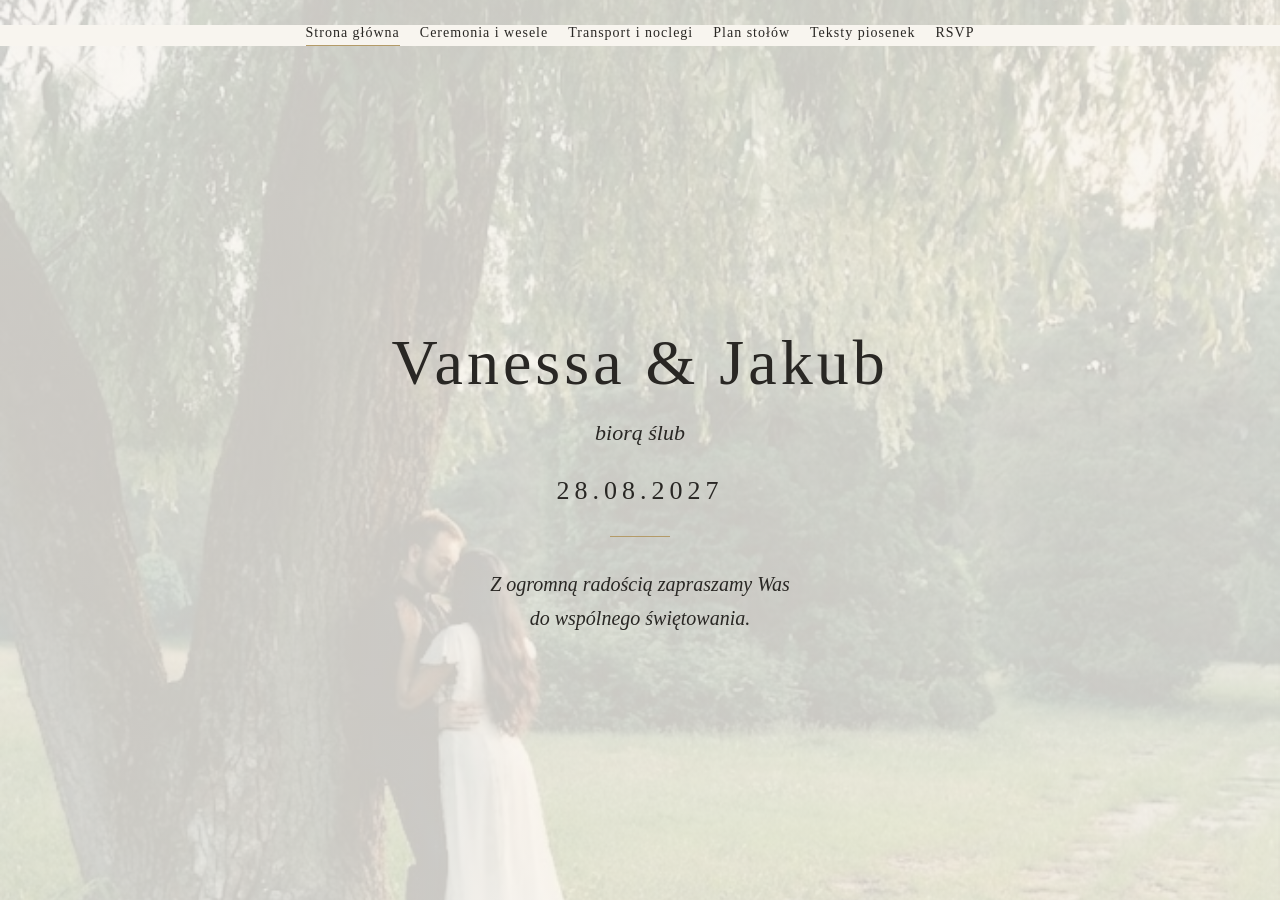
==== commit 80585c79: "Update index.html" ====
--- a/index.html
+++ b/index.html
@@ -1 +1 @@
-<!DOCTYPE html> <html lang="pl"> <head> <meta charset="UTF-8"> <meta name="viewport" content="width=device-width, initial-scale=1.0"> <title>Vanessa &amp; Jakub | Biorą ślub!</title> <style> /* ========================= PODSTAWOWE USTAWIENIA ========================= */ html { scroll-behavior: smooth; } body { margin: 0; min-height: 100vh; background: #f8f5ef; color: #292724; font-family: Georgia, serif; } /* ========================= MENU ========================= */ .menu { position: fixed; top: 25px; left: 0; right: 0; display: flex; justify-content: center; flex-wrap: wrap; gap: 20px; font-size: 14px; letter-spacing: 1px; padding: 0 15px; background: rgba(248, 245, 239, 0.96); z-index: 100; } .menu a { color: #292724; text-decoration: none; border-bottom: 1px solid transparent; padding-bottom: 4px; transition: border-color 0.3s; } .menu a:hover, .menu a.active { border-bottom-color: #b49b68; } /* ========================= STRONA GŁÓWNA ========================= */ .home-page { min-height: 100vh; display: flex; justify-content: center; align-items: center; text-align: center; background: linear-gradient( rgba(248, 245, 239, 0.82), rgba(248, 245, 239, 0.82) ), url('tlo.jpg'); background-size: cover; background-position: center; background-attachment: fixed; background-repeat: no-repeat; } /* ========================= TREŚĆ POWITALNA ========================= */ .welcome { width: 100%; max-width: 800px; padding: 120px 20px 60px; box-sizing: border-box; } .names { margin: 0; font-size: 64px; font-weight: normal; letter-spacing: 4px; } .subtitle { margin-top: 20px; font-size: 22px; font-style: italic; } .date { margin-top: 30px; font-size: 26px; letter-spacing: 5px; } .line { width: 60px; height: 1px; margin: 30px auto; background: #b49b68; } .message { margin: 20px auto 0; max-width: 500px; font-size: 20px; font-style: italic; line-height: 1.7; } /* ========================= TELEFONY ========================= */ @media (max-width: 768px) { .menu { top: 20px; gap: 12px; font-size: 13px; padding: 0 10px; } .welcome { padding: 120px 20px 50px; } .names { font-size: 42px; letter-spacing: 2px; } .subtitle { font-size: 20px; } .date { font-size: 21px; letter-spacing: 3px; } .message { font-size: 18px; } } /* ========================= BARDZO MAŁE EKRANY ========================= */ @media (max-width: 480px) { .menu { top: 15px; gap: 9px; font-size: 12px; } .names { font-size: 34px; } .subtitle { font-size: 18px; } .date { font-size: 19px; } .message { font-size: 17px; } } </style> </head> <body class="home-page"> <!-- ========================= MENU GŁÓWNE ========================= --> <nav class="menu"> <a href="index.html" class="active"> Strona główna </a> <a href="ceremonia-wesele.html"> Ceremonia i wesele </a> <a href="transport-i-noclegi.html"> Transport i noclegi </a> <a href="plan-stolow.html"> Plan stołów </a> <a href="teksty-piosenek.html"> Teksty piosenek </a> <a href="rsvp.html"> RSVP </a> </nav> <!-- ========================= POWITANIE ========================= --> <main class="welcome"> <h1 class="names"> Vanessa &amp; Jakub </h1> <p class="subtitle"> biorą ślub </p> <p class="date"> 28.08.2027 </p> <div class="line"></div> <p class="message"> Z ogromną radością zapraszamy Was<br> do wspólnego świętowania. </p> </main> </body> </html>
+<!DOCTYPE html> <html lang="pl"> <head> <meta charset="UTF-8"> <meta name="viewport" content="width=device-width, initial-scale=1.0"> <title>Vanessa &amp; Jakub | Biorą ślub!</title> <link rel="stylesheet" href="style.css"> </head> <body class="home-page"> <!-- MENU --> <nav class="menu"> <a href="index.html" class="active"> Strona główna </a> <a href="ceremonia-wesele.html"> Ceremonia i wesele </a> <a href="transport-i-noclegi.html"> Transport i noclegi </a> <a href="plan-stolow.html"> Plan stołów </a> <a href="teksty-piosenek.html"> Teksty piosenek </a> <a href="rsvp.html"> RSVP </a> </nav> <!-- STRONA GŁÓWNA --> <main class="welcome"> <h1 class="names"> Vanessa &amp; Jakub </h1> <p class="subtitle"> biorą ślub </p> <p class="date"> 28.08.2027 </p> <div class="line"></div> <p class="message"> Z ogromną radością zapraszamy Was<br> do wspólnego świętowania. </p> </main> </body> </html>
--- a/style.css
+++ b/style.css
@@ -0,0 +1 @@
+/* ========================= USTAWIENIA GŁÓWNE ========================= */ * { box-sizing: border-box; } html { scroll-behavior: smooth; } body { margin: 0; min-height: 100vh; background: #f8f5ef; color: #292724; font-family: Georgia, serif; } /* ========================= TŁA ========================= */ body.bg-one { background: linear-gradient( rgba(248, 245, 239, 0.85), rgba(248, 245, 239, 0.85) ), url('tlo.jpg'); background-size: cover; background-position: center; background-repeat: no-repeat; background-attachment: fixed; } body.bg-two { background: linear-gradient( rgba(248, 245, 239, 0.85), rgba(248, 245, 239, 0.85) ), url('tlo2.jpg'); background-size: cover; background-position: center; background-repeat: no-repeat; background-attachment: fixed; } /* ========================= WSPÓLNE MENU ========================= */ .menu { position: fixed; top: 25px; left: 0; right: 0; display: flex; justify-content: center; align-items: center; flex-wrap: wrap; gap: 20px; padding: 0 15px; font-size: 14px; letter-spacing: 1px; background: #f8f5ef; z-index: 100; } .menu a { color: #292724; text-decoration: none; white-space: nowrap; border-bottom: 1px solid transparent; padding-bottom: 4px; transition: border-color 0.3s ease; } .menu a:hover, .menu a.active { border-bottom-color: #b49b68; } /* Stare elementy hamburgera są celowo ukryte / nieużywane. */ .menu-toggle { display: none; } /* ========================= STRONA GŁÓWNA ========================= */ .home-page { min-height: 100vh; display: flex; justify-content: center; align-items: center; text-align: center; background: linear-gradient( rgba(248, 245, 239, 0.82), rgba(248, 245, 239, 0.82) ), url('tlo.jpg'); background-size: cover; background-position: center; background-repeat: no-repeat; background-attachment: fixed; } .welcome { width: 100%; max-width: 800px; padding: 120px 20px 60px; margin: 0 auto; } .names { margin: 0; font-size: 64px; font-weight: normal; letter-spacing: 4px; } .subtitle { margin-top: 20px; font-size: 22px; font-style: italic; } .date { margin-top: 30px; font-size: 26px; letter-spacing: 5px; } .message { max-width: 500px; margin: 20px auto 0; font-size: 20px; font-style: italic; line-height: 1.7; } .line { width: 60px; height: 1px; margin: 30px auto; background: #b49b68; } /* ========================= WSPÓLNY UKŁAD PODSTRON ========================= */ .page { min-height: 100vh; padding: 120px 25px 70px; text-align: center; } .content { max-width: 850px; margin: 0 auto; } .page-title { margin: 0; font-size: 44px; font-weight: normal; letter-spacing: 2px; } .page-subtitle { margin-top: 15px; font-size: 19px; font-style: italic; line-height: 1.7; } .gold-line { width: 60px; height: 1px; margin: 30px auto 40px; background: #b49b68; } /* ========================= SEKCJE ========================= */ .section { margin: 45px auto; } .section h2 { margin-bottom: 15px; font-size: 27px; font-weight: normal; letter-spacing: 1px; } .section p { max-width: 650px; margin: 10px auto; font-size: 18px; line-height: 1.8; } /* ========================= KARTY INFORMACYJNE ========================= */ .info-box { max-width: 650px; margin: 25px auto; padding: 25px; border: 1px solid #ded7c9; background: rgba(255, 255, 255, 0.25); } .info-box h3 { margin-top: 0; font-size: 21px; font-weight: normal; } .info-box p { margin-bottom: 0; } /* ========================= LINKI ========================= */ .content a { color: #292724; text-decoration: none; border-bottom: 1px solid #b49b68; } .content a:hover { color: #8e784e; } /* ========================= RSVP ========================= */ .rsvp-form { max-width: 600px; margin: 0 auto; text-align: left; } .rsvp-form label { display: block; margin-top: 20px; margin-bottom: 7px; font-size: 16px; } .rsvp-form input, .rsvp-form textarea, .rsvp-form select { width: 100%; padding: 12px; border: 1px solid #d5cdbf; border-radius: 0; background: #fffdf9; color: #292724; font-family: Georgia, serif; font-size: 16px; } .rsvp-form textarea { min-height: 120px; resize: vertical; } .rsvp-form button { display: block; margin: 30px auto 0; padding: 12px 30px; border: 1px solid #b49b68; background: transparent; color: #292724; font-family: Georgia, serif; font-size: 16px; cursor: pointer; transition: 0.2s ease; } .rsvp-form button:hover { background: #b49b68; color: #fff; } /* ========================= ZDJĘCIA ========================= */ .photo { display: block; width: 100%; max-width: 700px; height: auto; margin: 30px auto; } /* ========================= TEKSTY PIOSENEK ========================= */ .song-nav { display: flex; flex-wrap: wrap; justify-content: center; gap: 12px; margin-bottom: 50px; padding: 0; list-style: none; } .song-nav li a { display: inline-block; padding: 8px 16px; background: #fff; color: #292724; text-decoration: none; border: 1px solid #e3dec9; border-radius: 4px; font-size: 14px; transition: all 0.2s ease; } .song-nav li a:hover { background: #b49b68; color: #fff; border-color: #b49b68; } .song-item { margin-bottom: 60px; text-align: center; } .song-item h2 { display: inline-block; margin-bottom: 20px; padding-bottom: 10px; font-size: 24px; font-weight: normal; letter-spacing: 1px; color: #b49b68; border-bottom: 1px dashed #e3dec9; } .song-lyrics { font-size: 15px; line-height: 1.8; } /* ========================= TELEFONY ========================= */ @media (max-width: 768px) { .menu { top: 20px; gap: 12px; padding: 0 10px; font-size: 13px; } .home-page { background-attachment: scroll; } .welcome { padding: 120px 20px 50px; } .names { font-size: 42px; letter-spacing: 2px; } .subtitle { font-size: 20px; } .date { font-size: 21px; letter-spacing: 3px; } .message { font-size: 18px; } .page { padding: 120px 20px 50px; } .page-title { font-size: 34px; } .page-subtitle { font-size: 17px; } .section h2 { font-size: 24px; } .section p { font-size: 17px; } .song-nav { gap: 8px; } .song-nav li a { padding: 7px 12px; font-size: 13px; } .song-lyrics { font-size: 15px; } } /* ========================= BARDZO MAŁE TELEFONY ========================= */ @media (max-width: 480px) { .menu { top: 15px; gap: 8px; font-size: 12px; } .names { font-size: 34px; } .subtitle { font-size: 18px; } .date { font-size: 19px; } .message { font-size: 17px; } .page-title { font-size: 30px; } }
